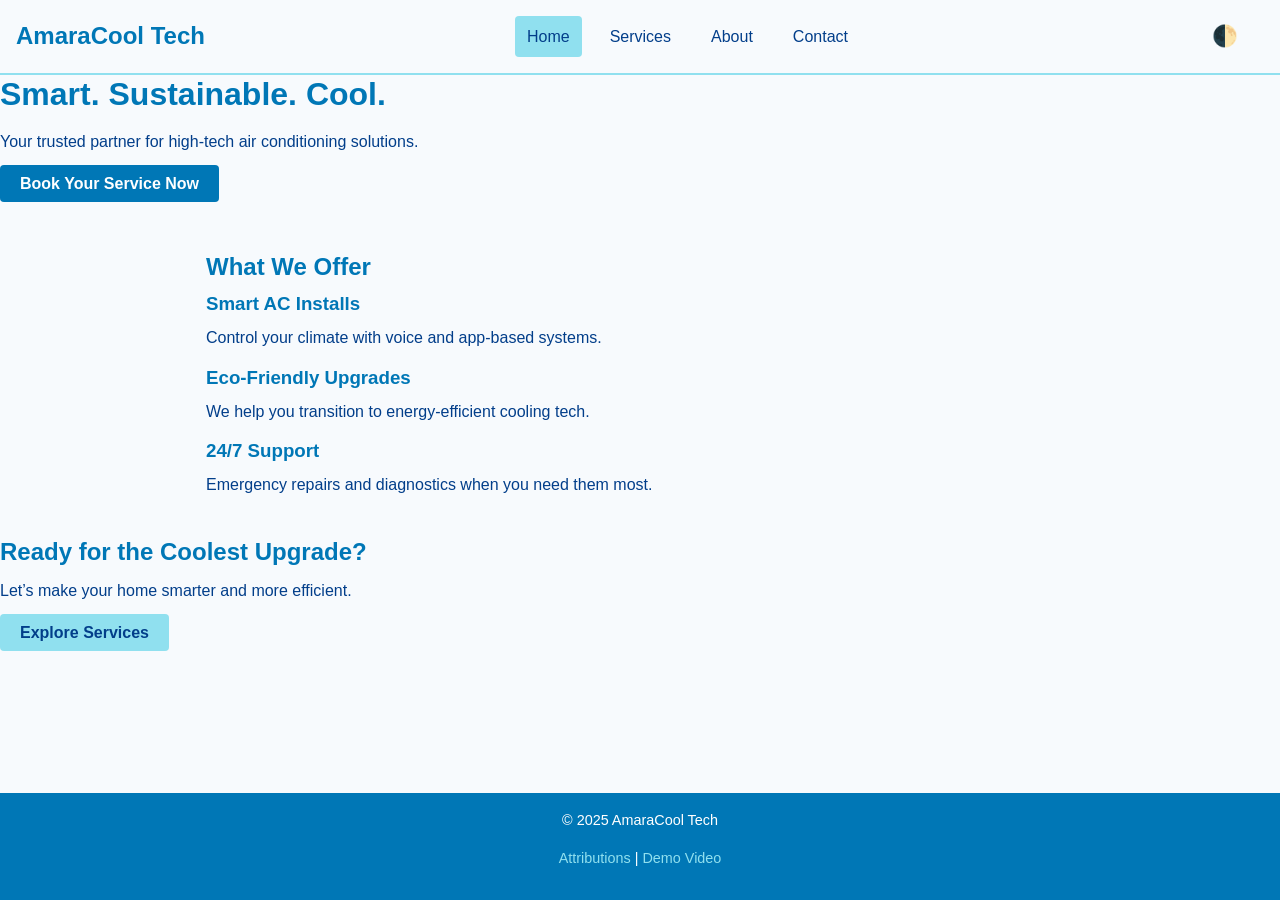
==== finalproject/index.html @ d9c04242 "new" ====
<!DOCTYPE html>
<html lang="en">
<head>
  <meta charset="UTF-8" />
  <meta name="viewport" content="width=device-width, initial-scale=1.0" />
  <meta name="description" content="Welcome to AmaraCool Tech — smart, sustainable air conditioning services." />
  <meta name="author" content="Your Name" />

  <!-- Open Graph Metadata -->
  <meta property="og:title" content="AmaraCool Tech - Smart AC Services" />
  <meta property="og:description" content="Modern, eco-friendly air conditioning installs, repairs, and maintenance." />
  <meta property="og:image" content="https://your-domain.com/images/og-image.jpg" />
  <meta property="og:url" content="https://your-domain.com/" />
  <meta name="twitter:card" content="summary_large_image" />

  <title>Home | AmaraCool Tech</title>
  <link rel="stylesheet" href="styles/final.css" />
  <link rel="icon" href="images/favicon.ico" />
  <script type="module" src="scripts/main.js" defer></script>
</head>
<body>
  <!-- HEADER -->
  <header class="header">
    <div class="logo">AmaraCool Tech</div>
    <button id="hamburger" aria-label="Menu">☰</button>
    <nav>
      <ul id="nav-links">
        <li><a href="index.html" class="active">Home</a></li>
        <li><a href="services.html">Services</a></li>
        <li><a href="about.html">About</a></li>
        <li><a href="contact.html">Contact</a></li>
      </ul>
    </nav>
    <button id="theme-toggle" aria-label="Toggle Theme">🌓</button>
  </header>

  <!-- HERO SECTION -->
  <main>
    <section class="hero">
      <h1>Smart. Sustainable. Cool.</h1>
      <p>Your trusted partner for high-tech air conditioning solutions.</p>
      <a href="contact.html" class="btn-primary">Book Your Service Now</a>
    </section>

    <!-- FEATURED SERVICES -->
    <section class="section">
      <h2>What We Offer</h2>
      <div class="features">
        <div class="feature">
          <h3>Smart AC Installs</h3>
          <p>Control your climate with voice and app-based systems.</p>
        </div>
        <div class="feature">
          <h3>Eco-Friendly Upgrades</h3>
          <p>We help you transition to energy-efficient cooling tech.</p>
        </div>
        <div class="feature">
          <h3>24/7 Support</h3>
          <p>Emergency repairs and diagnostics when you need them most.</p>
        </div>
      </div>
    </section>

    <!-- CTA -->
    <section class="cta">
      <h2>Ready for the Coolest Upgrade?</h2>
      <p>Let’s make your home smarter and more efficient.</p>
      <a href="services.html" class="btn-secondary">Explore Services</a>
    </section>
  </main>

  <!-- FOOTER -->
  <footer>
    <p>&copy; 2025 AmaraCool Tech</p>
    <p>
      <a href="attributions.html">Attributions</a> |
      <a href="https://your-video-link.com" target="_blank">Demo Video</a>
    </p>
  </footer>
</body>
</html>
---- finalproject/styles/final.css ----
/* -----------------------------------
   Reset and base
----------------------------------- */
*,
*::before,
*::after {
  box-sizing: border-box;
}

html {
  font-size: 16px;
  scroll-behavior: smooth;
}

body {
  margin: 0;
  font-family: 'Open Sans', Arial, sans-serif;
  background-color: #f7fafd;
  color: #023e8a;
  line-height: 1.6;
  min-height: 100vh;
  display: flex;
  flex-direction: column;
}

/* -----------------------------------
   Typography
----------------------------------- */
h1, h2, h3, h4, h5, h6 {
  font-family: 'Poppins', Arial, sans-serif;
  color: #0077b6;
  margin-top: 0;
  margin-bottom: 0.5em;
  line-height: 1.2;
}

p {
  margin-top: 0;
  margin-bottom: 1em;
}

ul {
  padding-left: 1.25rem;
  margin-top: 0;
  margin-bottom: 1em;
}

/* -----------------------------------
   Links and Buttons
----------------------------------- */
a {
  color: #0077b6;
  text-decoration: none;
}

a:hover,
a:focus {
  text-decoration: underline;
  outline-offset: 2px;
}

button,
.btn-primary,
.btn-secondary {
  font-family: 'Poppins', Arial, sans-serif;
  cursor: pointer;
  border: none;
  border-radius: 4px;
  padding: 0.6em 1.25em;
  font-weight: 600;
  transition: background-color 0.3s ease;
}

button:focus,
.btn-primary:focus,
.btn-secondary:focus {
  outline: 3px solid #90e0ef;
  outline-offset: 2px;
}

/* Primary Button */
.btn-primary {
  background-color: #0077b6;
  color: white;
}

.btn-primary:hover,
.btn-primary:focus {
  background-color: #005f8f;
}

/* Secondary Button */
.btn-secondary {
  background-color: #90e0ef;
  color: #023e8a;
}

.btn-secondary:hover,
.btn-secondary:focus {
  background-color: #5ca9c9;
}

/* -----------------------------------
   Layout Containers
----------------------------------- */
.section {
  padding: 1.5rem 1rem;
  max-width: 900px;
  margin: 0 auto;
  flex-grow: 1;
}

/* -----------------------------------
   Header & Navigation
----------------------------------- */
.header {
  background-color: #f7fafd;
  border-bottom: 2px solid #90e0ef;
  display: flex;
  align-items: center;
  justify-content: space-between;
  padding: 0.75rem 1rem;
  position: sticky;
  top: 0;
  z-index: 1000;
}

.logo {
  font-family: 'Poppins', Arial, sans-serif;
  font-size: 1.5rem;
  font-weight: 700;
  color: #0077b6;
}

nav ul {
  list-style: none;
  margin: 0;
  padding: 0;
  display: flex;
  gap: 1rem;
}

nav ul li a {
  padding: 0.5em 0.75em;
  display: block;
  color: #023e8a;
  border-radius: 4px;
}

nav ul li a:hover,
nav ul li a:focus,
nav ul li a.active {
  background-color: #90e0ef;
  color: #023e8a;
  outline: none;
}

#hamburger {
  font-size: 1.5rem;
  background: none;
  border: none;
  color: #0077b6;
  cursor: pointer;
  display: none; /* Hidden on desktop */
}

#theme-toggle {
  background: none;
  border: none;
  font-size: 1.3rem;
  cursor: pointer;
  color: #0077b6;
  margin-left: 1rem;
}

/* -----------------------------------
   Responsive Navigation
----------------------------------- */
@media (max-width: 768px) {
  nav ul {
    position: absolute;
    top: 60px;
    right: 1rem;
    background-color: #f7fafd;
    flex-direction: column;
    width: 180px;
    border: 1px solid #90e0ef;
    border-radius: 6px;
    box-shadow: 0 4px 8px rgb(0 0 0 / 0.1);
    display: none;
  }

  nav ul.show {
    display: flex;
  }

  #hamburger {
    display: inline-block;
  }

  nav ul li {
    margin: 0;
  }

  nav ul li a {
    padding: 0.75em 1em;
    border-radius: 0;
  }
}

/* -----------------------------------
   Main Content Styles
----------------------------------- */
main h1 {
  font-size: 2rem;
  margin-bottom: 1rem;
}

main section {
  margin-bottom: 2rem;
}

/* -----------------------------------
   Forms
----------------------------------- */
form {
  background-color: white;
  padding: 1.25rem 1.5rem;
  border-radius: 8px;
  box-shadow: 0 2px 8px rgb(0 0 0 / 0.1);
  max-width: 600px;
  margin: 0 auto;
}

fieldset {
  border: none;
  margin-bottom: 1.5rem;
  padding: 0;
}

legend {
  font-weight: 700;
  font-size: 1.25rem;
  margin-bottom: 0.75rem;
  color: #0077b6;
}

label {
  display: block;
  margin-bottom: 0.25rem;
  font-weight: 600;
  color: #023e8a;
}

input[type="text"],
input[type="email"],
input[type="tel"],
input[type="date"],
select,
textarea {
  width: 100%;
  padding: 0.5rem 0.75rem;
  margin-bottom: 1rem;
  border: 1px solid #90e0ef;
  border-radius: 4px;
  font-size: 1rem;
  font-family: 'Open Sans', Arial, sans-serif;
  transition: border-color 0.3s ease;
}

input[type="text"]:focus,
input[type="email"]:focus,
input[type="tel"]:focus,
input[type="date"]:focus,
select:focus,
textarea:focus {
  outline: none;
  border-color: #0077b6;
  box-shadow: 0 0 5px #90e0ef;
}

textarea {
  resize: vertical;
  min-height: 100px;
}

/* -----------------------------------
   Footer
----------------------------------- */
footer {
  background-color: #0077b6;
  color: white;
  padding: 1rem;
  text-align: center;
  font-size: 0.9rem;
  margin-top: auto;
}

footer a {
  color: #90e0ef;
}

footer a:hover,
footer a:focus {
  text-decoration: underline;
}

/* -----------------------------------
   Utilities
----------------------------------- */
.sr-only {
  position: absolute !important;
  width: 1px !important;
  height: 1px !important;
  padding: 0 !important;
  margin: -1px !important;
  overflow: hidden !important;
  clip: rect(0, 0, 0, 0) !important;
  border: 0 !important;
}

/* -----------------------------------
   Modal (basic styles example)
----------------------------------- */
.modal {
  position: fixed;
  top: 0;
  left: 0;
  width: 100%;
  height: 100%;
  background-color: rgba(0, 0, 0, 0.6);
  display: none;
  align-items: center;
  justify-content: center;
  z-index: 10000;
}

.modal.show {
  display: flex;
}

.modal-content {
  background: white;
  padding: 2rem;
  border-radius: 8px;
  max-width: 600px;
  width: 90%;
  max-height: 90vh;
  overflow-y: auto;
  box-shadow: 0 4px 12px rgba(0, 0, 0, 0.3);
  position: relative;
}

.modal-close {
  position: absolute;
  top: 0.5rem;
  right: 0.75rem;
  background: none;
  border: none;
  font-size: 1.5rem;
  cursor: pointer;
  color: #0077b6;
}

/* -----------------------------------
   Responsive Typography
----------------------------------- */
@media (max-width: 480px) {
  html {
    font-size: 14px;
  }

  main h1 {
    font-size: 1.5rem;
  }
}
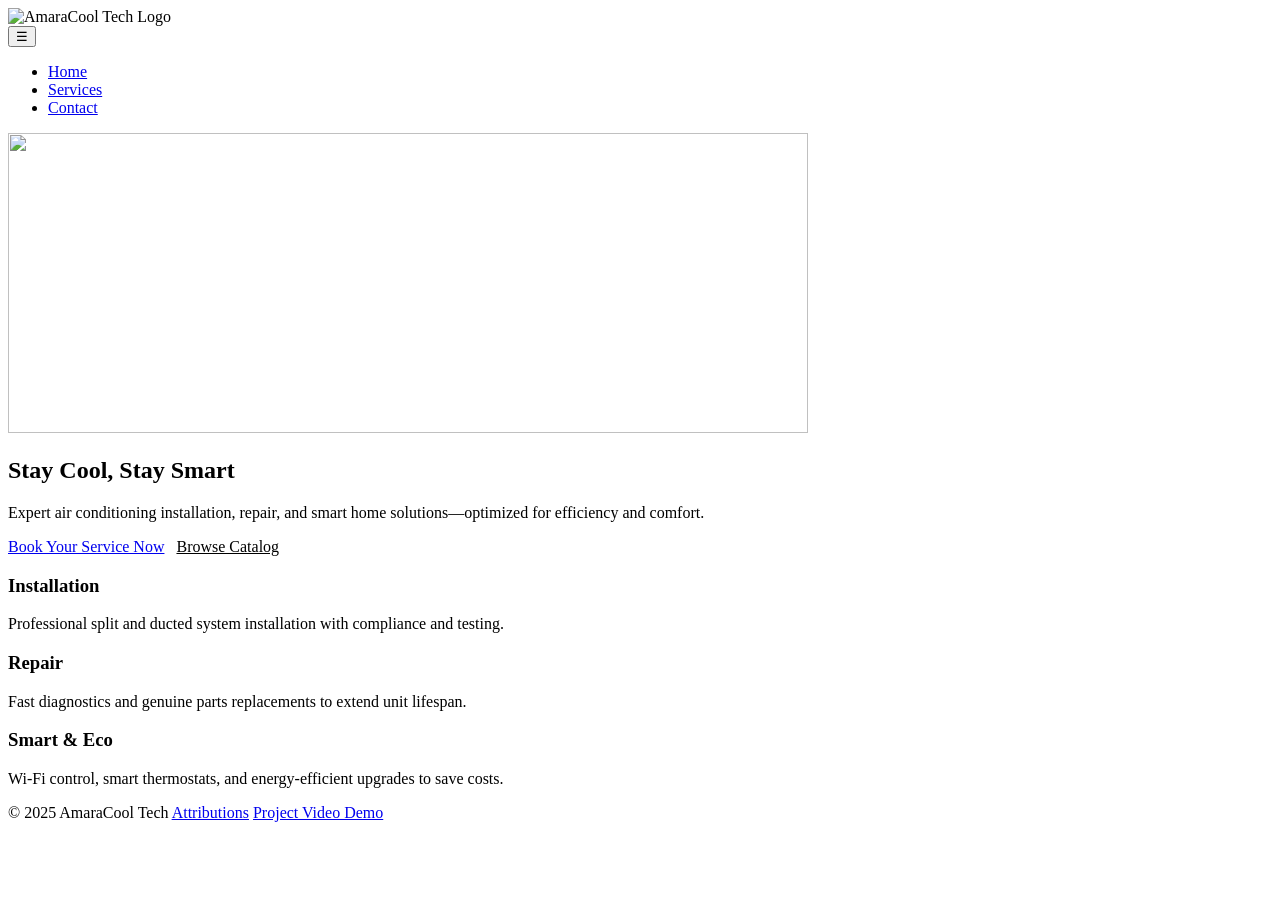
==== commit 18e6fae2: "Add" ====
--- a/finalproject/index.html
+++ b/finalproject/index.html
@@ -1,81 +1,68 @@
 <!DOCTYPE html>
 <html lang="en">
 <head>
-  <meta charset="UTF-8" />
-  <meta name="viewport" content="width=device-width, initial-scale=1.0" />
-  <meta name="description" content="Welcome to AmaraCool Tech — smart, sustainable air conditioning services." />
-  <meta name="author" content="Your Name" />
+  <meta charset="UTF-8">
+  <meta name="viewport" content="width=device-width, initial-scale=1.0">
+  <title>AmaraCool Tech – Stay Cool, Stay Smart</title>
+  <meta name="description" content="Professional air conditioning services: installation, repair, smart home AC integration, and eco-friendly cooling solutions. Book today.">
+  <meta name="author" content="AmaraCool Tech">
+  
+  <meta property="og:title" content="AmaraCool Tech – Advanced Air Conditioning">
+  <meta property="og:description" content="Stay cool with our smart and eco-friendly AC services.">
+  <meta property="og:image" content="images/og-image.png">
+  <meta property="og:url" content="https://example.com">
 
-  <!-- Open Graph Metadata -->
-  <meta property="og:title" content="AmaraCool Tech - Smart AC Services" />
-  <meta property="og:description" content="Modern, eco-friendly air conditioning installs, repairs, and maintenance." />
-  <meta property="og:image" content="https://your-domain.com/images/og-image.jpg" />
-  <meta property="og:url" content="https://your-domain.com/" />
-  <meta name="twitter:card" content="summary_large_image" />
-
-  <title>Home | AmaraCool Tech</title>
-  <link rel="stylesheet" href="styles/final.css" />
-  <link rel="icon" href="images/favicon.ico" />
-  <script type="module" src="scripts/main.js" defer></script>
+  <link rel="icon" href="images/favicon.ico">
+  <link rel="preload" as="image" href="images/hero.svg">
+  <link rel="stylesheet" href="css/style.css">
+  <script type="module" src="js/main.js" defer></script>
 </head>
 <body>
-  <!-- HEADER -->
-  <header class="header">
-    <div class="logo">AmaraCool Tech</div>
-    <button id="hamburger" aria-label="Menu">☰</button>
-    <nav>
-      <ul id="nav-links">
-        <li><a href="index.html" class="active">Home</a></li>
-        <li><a href="services.html">Services</a></li>
-        <li><a href="about.html">About</a></li>
-        <li><a href="contact.html">Contact</a></li>
+  <header>
+    <img src="images/logo.svg" alt="AmaraCool Tech Logo" class="logo">
+    <nav aria-label="Main">
+      <button id="menu-toggle" aria-expanded="false" aria-controls="nav-menu" aria-label="Toggle navigation">☰</button>
+      <ul id="nav-menu" role="menubar">
+        <li role="none"><a role="menuitem" href="index.html" class="active">Home</a></li>
+        <li role="none"><a role="menuitem" href="services.html">Services</a></li>
+        <li role="none"><a role="menuitem" href="contact.html">Contact</a></li>
       </ul>
     </nav>
-    <button id="theme-toggle" aria-label="Toggle Theme">🌓</button>
   </header>
 
-  <!-- HERO SECTION -->
   <main>
     <section class="hero">
-      <h1>Smart. Sustainable. Cool.</h1>
-      <p>Your trusted partner for high-tech air conditioning solutions.</p>
-      <a href="contact.html" class="btn-primary">Book Your Service Now</a>
+      <img src="images/hero.svg" alt="" width="800" height="300" loading="eager" />
+      <h1>Stay Cool, Stay Smart</h1>
+      <p>Expert air conditioning installation, repair, and smart home solutions—optimized for efficiency and comfort.</p>
+      <p>
+        <a href="services.html" class="btn">Book Your Service Now</a>
+        <a href="services.html#catalog" class="btn" style="margin-left:.5rem;background:var(--accent);color:var(--text)">Browse Catalog</a>
+      </p>
     </section>
 
-    <!-- FEATURED SERVICES -->
     <section class="section">
-      <h2>What We Offer</h2>
-      <div class="features">
-        <div class="feature">
-          <h3>Smart AC Installs</h3>
-          <p>Control your climate with voice and app-based systems.</p>
+      <div class="grid cols-3">
+        <div class="card">
+          <h3>Installation</h3>
+          <p>Professional split and ducted system installation with compliance and testing.</p>
         </div>
-        <div class="feature">
-          <h3>Eco-Friendly Upgrades</h3>
-          <p>We help you transition to energy-efficient cooling tech.</p>
+        <div class="card">
+          <h3>Repair</h3>
+          <p>Fast diagnostics and genuine parts replacements to extend unit lifespan.</p>
         </div>
-        <div class="feature">
-          <h3>24/7 Support</h3>
-          <p>Emergency repairs and diagnostics when you need them most.</p>
+        <div class="card">
+          <h3>Smart & Eco</h3>
+          <p>Wi‑Fi control, smart thermostats, and energy‑efficient upgrades to save costs.</p>
         </div>
       </div>
     </section>
-
-    <!-- CTA -->
-    <section class="cta">
-      <h2>Ready for the Coolest Upgrade?</h2>
-      <p>Let’s make your home smarter and more efficient.</p>
-      <a href="services.html" class="btn-secondary">Explore Services</a>
-    </section>
   </main>
 
-  <!-- FOOTER -->
   <footer>
-    <p>&copy; 2025 AmaraCool Tech</p>
-    <p>
-      <a href="attributions.html">Attributions</a> |
-      <a href="https://your-video-link.com" target="_blank">Demo Video</a>
-    </p>
+    <span>© 2025 AmaraCool Tech</span>
+    <a href="attributions.html">Attributions</a>
+    <a href="https://youtu.be/yourvideoid" target="_blank" rel="noopener">Project Video Demo</a>
   </footer>
 </body>
 </html>
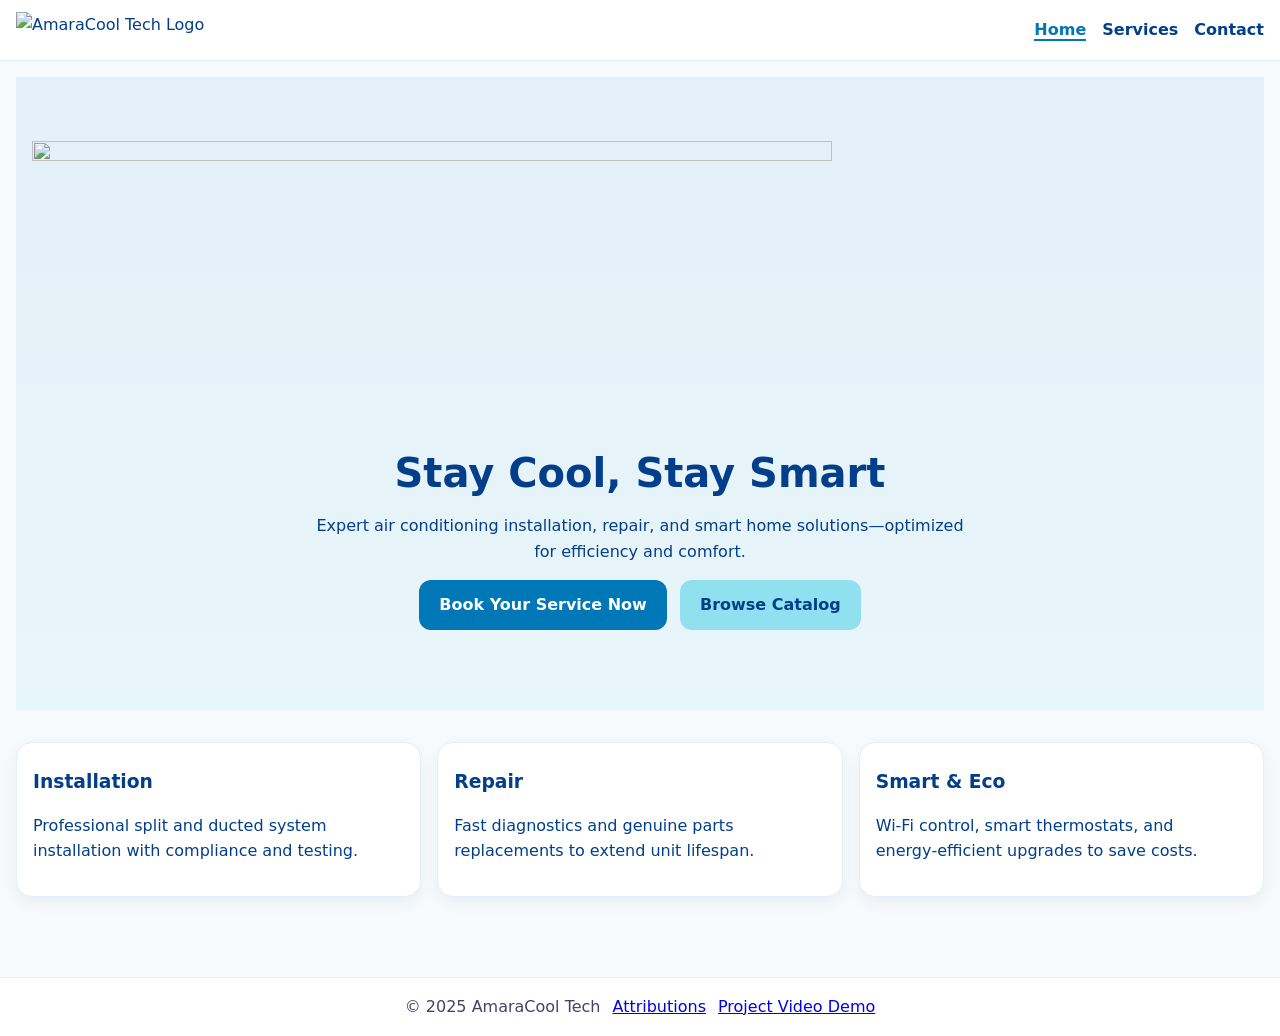
==== commit 0c69ec0f: "Edit" ====
--- a/finalproject/index.html
+++ b/finalproject/index.html
@@ -1,11 +1,11 @@
 <!DOCTYPE html>
-<html lang="en">
+<html lang="en-US">
 <head>
   <meta charset="UTF-8">
   <meta name="viewport" content="width=device-width, initial-scale=1.0">
   <title>AmaraCool Tech – Stay Cool, Stay Smart</title>
   <meta name="description" content="Professional air conditioning services: installation, repair, smart home AC integration, and eco-friendly cooling solutions. Book today.">
-  <meta name="author" content="AmaraCool Tech">
+  <meta name="author" content="Maisela Manhla Madise">
   
   <meta property="og:title" content="AmaraCool Tech – Advanced Air Conditioning">
   <meta property="og:description" content="Stay cool with our smart and eco-friendly AC services.">
@@ -14,8 +14,8 @@
 
   <link rel="icon" href="images/favicon.ico">
   <link rel="preload" as="image" href="images/hero.svg">
-  <link rel="stylesheet" href="css/style.css">
-  <script type="module" src="js/main.js" defer></script>
+  <link rel="stylesheet" href="styles/final.css">
+  <script type="module" src="scripts/main.js" defer></script>
 </head>
 <body>
   <header>
--- a/finalproject/styles/final.css
+++ b/finalproject/styles/final.css
@@ -0,0 +1,77 @@
+
+/* AmaraCool Tech styles */
+/* Color scheme */
+:root{
+  --primary:#0077b6;
+  --accent:#90e0ef;
+  --bg:#f7fafd;
+  --text:#023e8a;
+  --white:#ffffff;
+}
+
+*{box-sizing:border-box}
+html,body{margin:0;padding:0;background:var(--bg);color:var(--text);font-family:"Open Sans", system-ui, -apple-system, Arial, sans-serif;line-height:1.6}
+img{max-width:100%;height:auto;display:block}
+
+header{
+  position:sticky;top:0;z-index:10;
+  background:var(--white);
+  border-bottom:1px solid #e6eef7;
+  display:flex;align-items:center;justify-content:space-between;
+  padding:.75rem 1rem;
+}
+.logo{height:36px}
+nav ul{list-style:none;margin:0;padding:0;display:none;gap:1rem}
+nav ul.open{display:flex;flex-direction:column;background:var(--white);position:absolute;top:60px;right:1rem;padding:1rem;border:1px solid #e6eef7;border-radius:12px;box-shadow:0 10px 20px rgba(0,0,0,.06)}
+nav a{color:var(--text);text-decoration:none;font-weight:600}
+nav a.active{color:var(--primary);border-bottom:2px solid var(--primary)}
+#menu-toggle{background:var(--primary);color:#fff;border:0;border-radius:10px;padding:.5rem .75rem;font-size:1rem}
+
+.hero{
+  background:linear-gradient(180deg, rgba(0,119,182,.08), rgba(144,224,239,.15));
+  padding:4rem 1rem;text-align:center
+}
+.hero h1{font-family:Poppins, system-ui, Arial, sans-serif;font-size:2rem;margin:0 0 .5rem}
+.hero p{margin:.25rem auto 1rem;max-width:42rem}
+.btn{
+  display:inline-block;background:var(--primary);color:#fff;padding:.75rem 1.25rem;border-radius:12px;text-decoration:none;font-weight:700
+}
+
+main{padding:1rem}
+.section{margin:2rem 0}
+.grid{display:grid;grid-template-columns:1fr;gap:1rem}
+.card{
+  background:#fff;border:1px solid #e6eef7;border-radius:16px;padding:1rem;
+  box-shadow:0 6px 16px rgba(0,0,0,.05);
+}
+.card h3{margin:.5rem 0}
+.service-card{cursor:pointer}
+.badge{display:inline-block;background:var(--accent);padding:.25rem .5rem;border-radius:999px;font-size:.8rem}
+
+.filter-bar{
+  display:flex;gap:.5rem;align-items:center;margin:1rem 0;flex-wrap:wrap
+}
+select, input, textarea, button{
+  font:inherit;padding:.6rem .7rem;border:1px solid #cfe7f3;border-radius:10px
+}
+button.primary{background:var(--primary);color:#fff;border:0}
+
+form{display:grid;gap:.75rem;max-width:640px}
+footer{
+  border-top:1px solid #e6eef7;background:#fff;color:#446;display:flex;gap:.75rem;justify-content:center;align-items:center;padding:1rem;margin-top:2rem;flex-wrap:wrap
+}
+
+/* Modal */
+.modal{position:fixed;inset:0;background:rgba(2,62,138,.35);display:none;align-items:center;justify-content:center;padding:1rem}
+.modal[aria-hidden="false"]{display:flex}
+.modal-content{background:#fff;border-radius:16px;max-width:720px;width:100%;padding:1rem;position:relative}
+#modal-close{position:absolute;top:.5rem;right:.5rem;background:transparent;border:0;font-size:1.5rem;cursor:pointer}
+
+/* Media queries */
+@media (min-width:768px){
+  nav ul{display:flex;gap:1rem;position:static}
+  #menu-toggle{display:none}
+  .hero h1{font-size:2.5rem}
+  .grid.cols-3{grid-template-columns:repeat(3, 1fr)}
+  .grid.cols-4{grid-template-columns:repeat(4, 1fr)}
+}
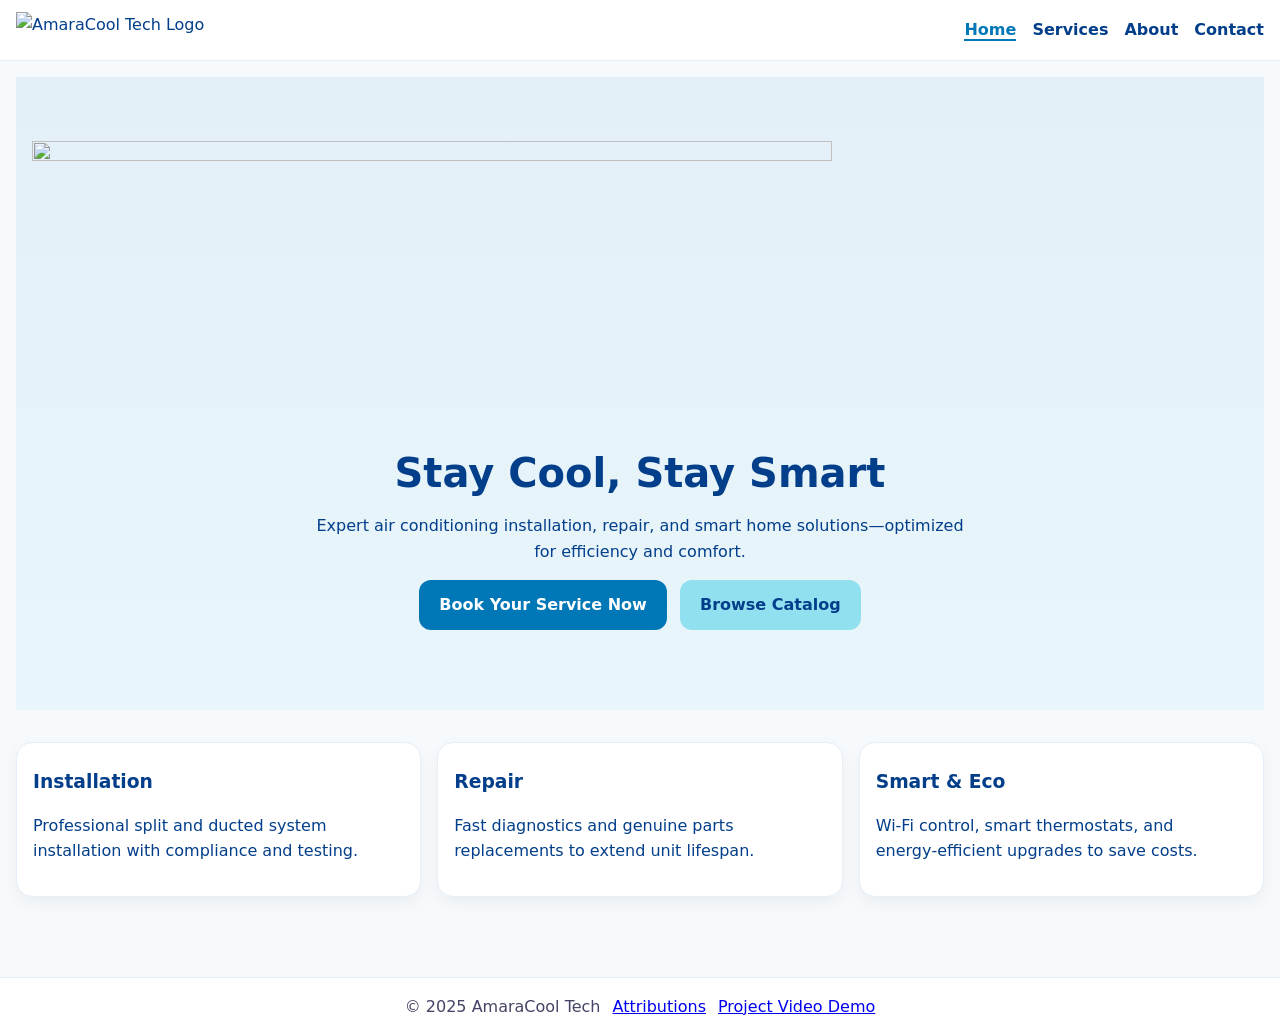
==== commit f253e541: "Add" ====
--- a/finalproject/index.html
+++ b/finalproject/index.html
@@ -25,6 +25,7 @@
       <ul id="nav-menu" role="menubar">
         <li role="none"><a role="menuitem" href="index.html" class="active">Home</a></li>
         <li role="none"><a role="menuitem" href="services.html">Services</a></li>
+        <li role="none"><a role="menuitem" href="about.html">About</a></li>
         <li role="none"><a role="menuitem" href="contact.html">Contact</a></li>
       </ul>
     </nav>
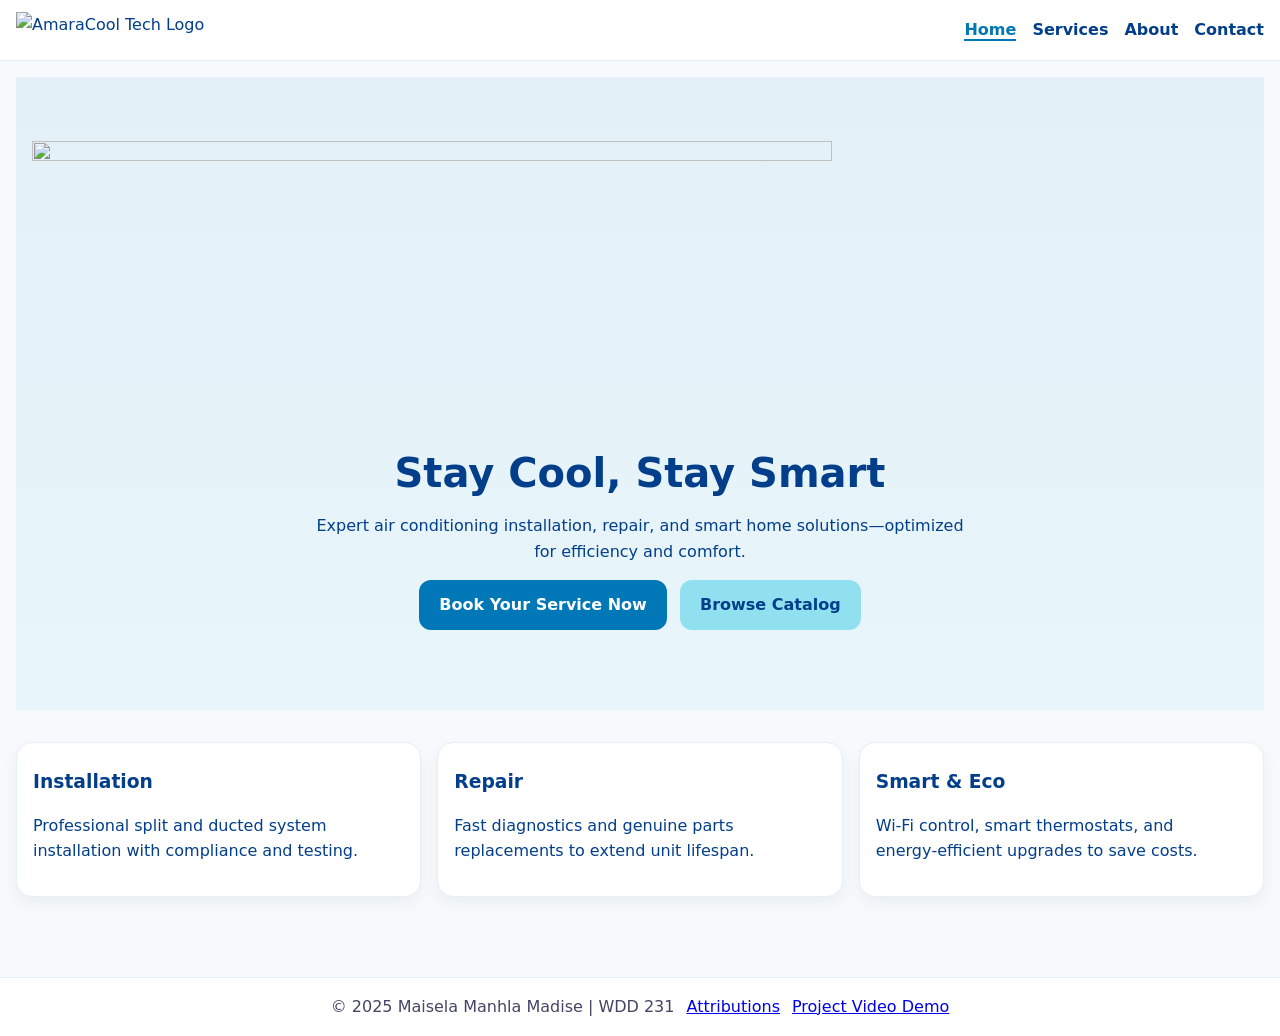
==== commit 0d52b1a3: "Edit" ====
--- a/finalproject/index.html
+++ b/finalproject/index.html
@@ -61,7 +61,7 @@
   </main>
 
   <footer>
-    <span>© 2025 AmaraCool Tech</span>
+    <span>© 2025 Maisela Manhla Madise | WDD 231 </span>
     <a href="attributions.html">Attributions</a>
     <a href="https://youtu.be/yourvideoid" target="_blank" rel="noopener">Project Video Demo</a>
   </footer>
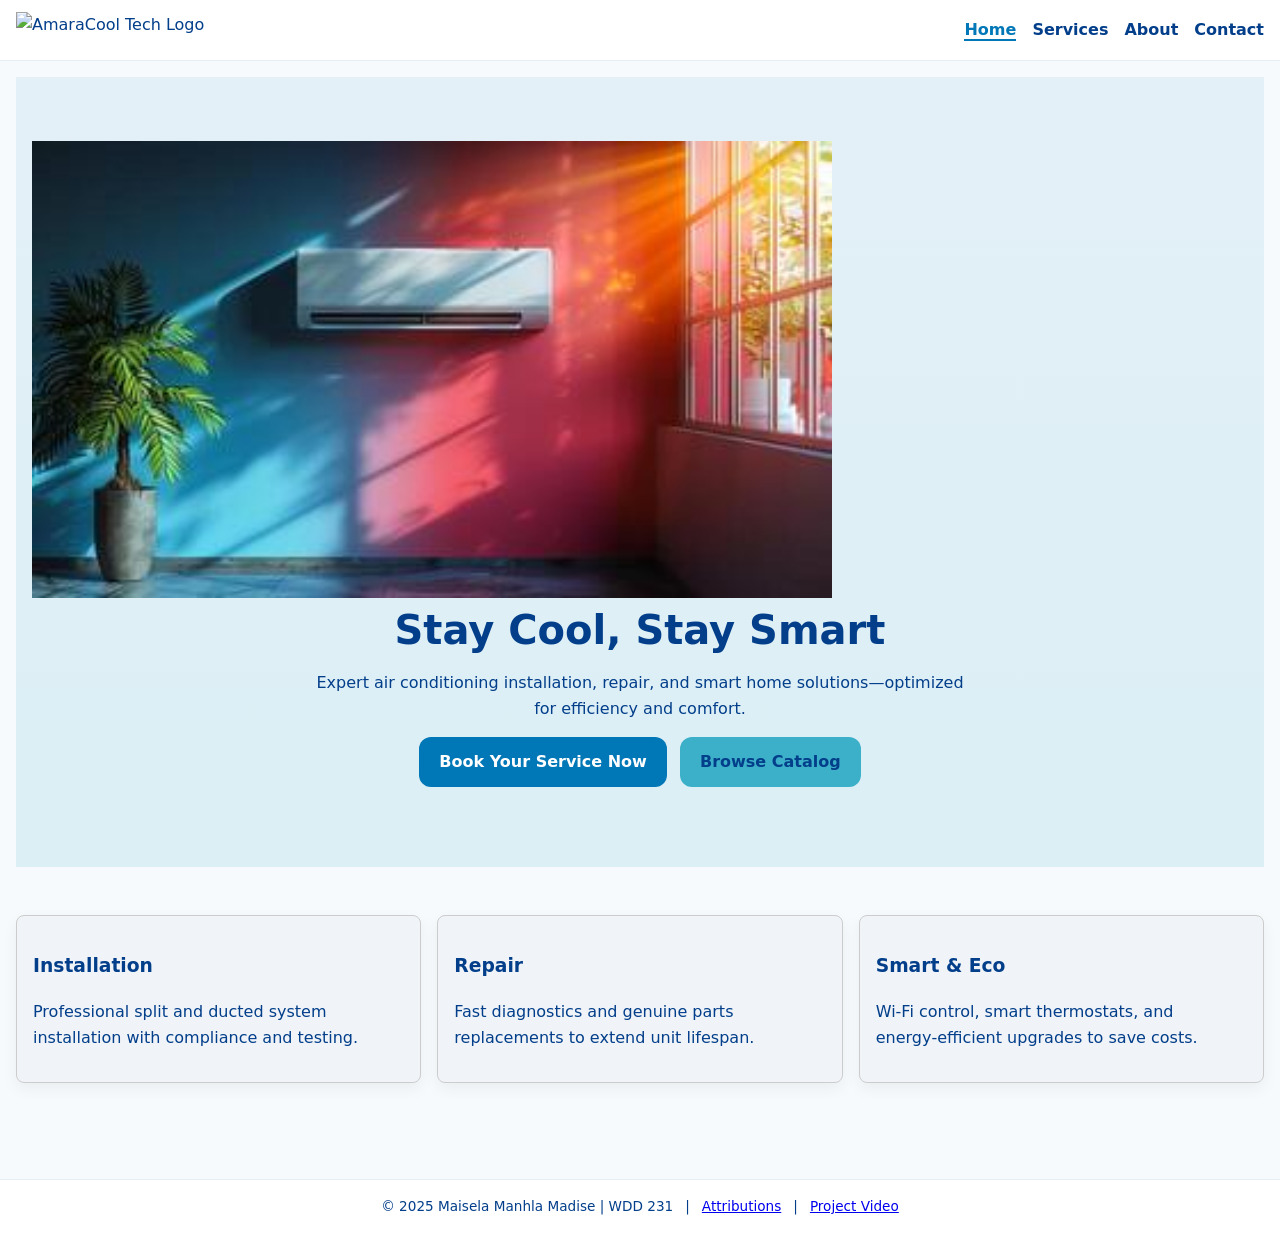
==== commit dc3039e1: "Yes" ====
--- a/finalproject/index.html
+++ b/finalproject/index.html
@@ -13,7 +13,7 @@
   <meta property="og:url" content="https://example.com">
 
   <link rel="icon" href="images/favicon.ico">
-  <link rel="preload" as="image" href="images/hero.svg">
+  <link rel="preload" as="image" href="images/">
   <link rel="stylesheet" href="styles/final.css">
   <script type="module" src="scripts/main.js" defer></script>
 </head>
@@ -33,7 +33,7 @@
 
   <main>
     <section class="hero">
-      <img src="images/hero.svg" alt="" width="800" height="300" loading="eager" />
+      <img src="images/hero.jpg" alt="" width="800" height="300" loading="eager" />
       <h1>Stay Cool, Stay Smart</h1>
       <p>Expert air conditioning installation, repair, and smart home solutions—optimized for efficiency and comfort.</p>
       <p>
@@ -61,9 +61,9 @@
   </main>
 
   <footer>
-    <span>© 2025 Maisela Manhla Madise | WDD 231 </span>
-    <a href="attributions.html">Attributions</a>
-    <a href="https://youtu.be/yourvideoid" target="_blank" rel="noopener">Project Video Demo</a>
+    <span>© 2025 Maisela Manhla Madise | WDD 231 </span> |
+    <a href="attributions.html">Attributions</a> |
+    <a href="https://youtu.be/yourvideoid" target="_blank" rel="noopener">Project Video</a>
   </footer>
 </body>
 </html>
--- a/finalproject/styles/final.css
+++ b/finalproject/styles/final.css
@@ -1,77 +1,211 @@
-
-/* AmaraCool Tech styles */
+/* AmaraCool Tech Refactored Styles */
+
 /* Color scheme */
-:root{
-  --primary:#0077b6;
-  --accent:#90e0ef;
-  --bg:#f7fafd;
-  --text:#023e8a;
-  --white:#ffffff;
-}
-
-*{box-sizing:border-box}
-html,body{margin:0;padding:0;background:var(--bg);color:var(--text);font-family:"Open Sans", system-ui, -apple-system, Arial, sans-serif;line-height:1.6}
-img{max-width:100%;height:auto;display:block}
-
-header{
-  position:sticky;top:0;z-index:10;
-  background:var(--white);
-  border-bottom:1px solid #e6eef7;
-  display:flex;align-items:center;justify-content:space-between;
-  padding:.75rem 1rem;
-}
-.logo{height:36px}
-nav ul{list-style:none;margin:0;padding:0;display:none;gap:1rem}
-nav ul.open{display:flex;flex-direction:column;background:var(--white);position:absolute;top:60px;right:1rem;padding:1rem;border:1px solid #e6eef7;border-radius:12px;box-shadow:0 10px 20px rgba(0,0,0,.06)}
-nav a{color:var(--text);text-decoration:none;font-weight:600}
-nav a.active{color:var(--primary);border-bottom:2px solid var(--primary)}
-#menu-toggle{background:var(--primary);color:#fff;border:0;border-radius:10px;padding:.5rem .75rem;font-size:1rem}
-
-.hero{
-  background:linear-gradient(180deg, rgba(0,119,182,.08), rgba(144,224,239,.15));
-  padding:4rem 1rem;text-align:center
-}
-.hero h1{font-family:Poppins, system-ui, Arial, sans-serif;font-size:2rem;margin:0 0 .5rem}
-.hero p{margin:.25rem auto 1rem;max-width:42rem}
-.btn{
-  display:inline-block;background:var(--primary);color:#fff;padding:.75rem 1.25rem;border-radius:12px;text-decoration:none;font-weight:700
-}
-
-main{padding:1rem}
-.section{margin:2rem 0}
-.grid{display:grid;grid-template-columns:1fr;gap:1rem}
-.card{
-  background:#fff;border:1px solid #e6eef7;border-radius:16px;padding:1rem;
-  box-shadow:0 6px 16px rgba(0,0,0,.05);
-}
-.card h3{margin:.5rem 0}
-.service-card{cursor:pointer}
-.badge{display:inline-block;background:var(--accent);padding:.25rem .5rem;border-radius:999px;font-size:.8rem}
-
-.filter-bar{
-  display:flex;gap:.5rem;align-items:center;margin:1rem 0;flex-wrap:wrap
-}
-select, input, textarea, button{
-  font:inherit;padding:.6rem .7rem;border:1px solid #cfe7f3;border-radius:10px
-}
-button.primary{background:var(--primary);color:#fff;border:0}
-
-form{display:grid;gap:.75rem;max-width:640px}
-footer{
-  border-top:1px solid #e6eef7;background:#fff;color:#446;display:flex;gap:.75rem;justify-content:center;align-items:center;padding:1rem;margin-top:2rem;flex-wrap:wrap
+:root {
+  --primary: #0077b6;     /* Deep Ocean */
+  --accent: #3db0c9;      /* Aqua Blue */
+  --bg: #f7fafd;          /* Cloud White */
+  --text: #023e8a;        /* Navy Blue */
+  --highlight: #ff6b6b;   /* Coral Pop */
+  --success: #28a745;     /* Fresh Green */
+  --warning: #e0a800;     /* Golden Amber */
+  --white: #ffffff;
+}
+
+/* Global Reset */
+* { box-sizing: border-box; }
+html, body {
+  margin: 0;
+  padding: 0;
+  background: var(--bg);
+  color: var(--text);
+  font-family: "Open Sans", system-ui, -apple-system, Arial, sans-serif;
+  line-height: 1.6;
+  scroll-behavior: smooth;
+}
+img { max-width: 100%; height: auto; display: block; }
+
+/* Header & Navigation */
+header {
+  position: sticky;
+  top: 0;
+  z-index: 10;
+  background: var(--white);
+  border-bottom: 1px solid #e6eef7;
+  display: flex;
+  align-items: center;
+  justify-content: space-between;
+  padding: .75rem 1rem;
+}
+.logo { height: 36px; }
+
+nav ul {
+  list-style: none;
+  margin: 0;
+  padding: 0;
+  display: none;
+  gap: 1rem;
+}
+nav ul.open {
+  display: flex;
+  flex-direction: column;
+  background: var(--white);
+  position: absolute;
+  top: 60px;
+  right: 1rem;
+  padding: 1rem;
+  border: 1px solid #e6eef7;
+  border-radius: 12px;
+  box-shadow: 0 10px 20px rgba(0,0,0,.06);
+}
+nav a {
+  color: var(--text);
+  text-decoration: none;
+  font-weight: 600;
+}
+nav a.active {
+  color: var(--primary);
+  border-bottom: 2px solid var(--primary);
+}
+#menu-toggle {
+  background: var(--primary);
+  color: var(--white);
+  border: 0;
+  border-radius: 10px;
+  padding: .5rem .75rem;
+  font-size: 1rem;
+  cursor: pointer;
+}
+
+/* Hero Section */
+.hero {
+  background: linear-gradient(180deg, rgba(0,119,182,.08), rgba(61,176,201,.15));
+  padding: 4rem 1rem;
+  text-align: center;
+}
+.hero h1 {
+  font-family: Poppins, system-ui, Arial, sans-serif;
+  font-size: 2rem;
+  margin: 0 0 .5rem;
+  color: var(--text);
+}
+.hero p { margin: .25rem auto 1rem; max-width: 42rem; color: var(--text); }
+
+/* Buttons */
+.btn, button.primary {
+  display: inline-block;
+  background-color: var(--primary);
+  color: var(--white);
+  padding: .75rem 1.25rem;
+  border-radius: 12px;
+  text-decoration: none;
+  font-weight: 700;
+  border: 0;
+  cursor: pointer;
+  transition: background 0.3s ease;
+}
+.btn:hover, button.primary:hover,
+.btn:focus, button.primary:focus {
+  background-color: var(--accent);
+  color: var(--white);
+  outline: 2px solid var(--accent);
+  outline-offset: 2px;
+}
+
+/* Main Content */
+main { padding: 1rem; }
+.section { margin: 2rem 0; }
+.grid { display: grid; grid-template-columns: 1fr; gap: 1rem; }
+.grid.cols-3 { grid-template-columns: repeat(3, 1fr); }
+.grid.cols-4 { grid-template-columns: repeat(4, 1fr); }
+
+/* Cards */
+.card {
+  background: #f0f4f8;
+  border: 1px solid #ccc;
+  border-radius: 8px;
+  padding: 1rem;
+  margin: 1rem 0;
+  box-shadow: 0 6px 16px rgba(0,0,0,.05);
+}
+
+/* Service Badge */
+.badge {
+  display: inline-block;
+  background: var(--accent);
+  color: var(--white);
+  padding: .25rem .5rem;
+  border-radius: 999px;
+  font-size: .8rem;
+}
+
+/* Filter bar & forms */
+.filter-bar {
+  display: flex;
+  gap: .5rem;
+  align-items: center;
+  margin: 1rem 0;
+  flex-wrap: wrap;
+}
+select, input, textarea, button {
+  font: inherit;
+  padding: .6rem .7rem;
+  border: 1px solid #cfe7f3;
+  border-radius: 10px;
+}
+select:focus, input:focus, textarea:focus, button:focus {
+  outline: 2px solid var(--primary);
+  outline-offset: 2px;
+}
+form { display: grid; gap: .75rem; max-width: 640px; }
+
+/* Footer */
+footer {
+  border-top: 1px solid #e6eef7;
+  background: var(--white);
+  color: var(--text);
+  display: flex;
+  gap: .75rem;
+  justify-content: center;
+  align-items: center;
+  padding: 1rem;
+  margin-top: 2rem;
+  flex-wrap: wrap;
+  font-size: 0.85rem;
 }
 
 /* Modal */
-.modal{position:fixed;inset:0;background:rgba(2,62,138,.35);display:none;align-items:center;justify-content:center;padding:1rem}
-.modal[aria-hidden="false"]{display:flex}
-.modal-content{background:#fff;border-radius:16px;max-width:720px;width:100%;padding:1rem;position:relative}
-#modal-close{position:absolute;top:.5rem;right:.5rem;background:transparent;border:0;font-size:1.5rem;cursor:pointer}
-
-/* Media queries */
+.modal {
+  position: fixed;
+  inset: 0;
+  background: rgba(2,62,138,.35);
+  display: none;
+  align-items: center;
+  justify-content: center;
+  padding: 1rem;
+}
+.modal[aria-hidden="false"] { display: flex; }
+.modal-content {
+  background: var(--white);
+  border-radius: 16px;
+  max-width: 720px;
+  width: 100%;
+  padding: 1rem;
+  position: relative;
+}
+#modal-close {
+  position: absolute;
+  top: .5rem;
+  right: .5rem;
+  background: transparent;
+  border: 0;
+  font-size: 1.5rem;
+  cursor: pointer;
+}
+
+/* Media Queries */
 @media (min-width:768px){
-  nav ul{display:flex;gap:1rem;position:static}
-  #menu-toggle{display:none}
-  .hero h1{font-size:2.5rem}
-  .grid.cols-3{grid-template-columns:repeat(3, 1fr)}
-  .grid.cols-4{grid-template-columns:repeat(4, 1fr)}
-}
+  nav ul { display: flex; gap: 1rem; position: static; }
+  #menu-toggle { display: none; }
+  .hero h1 { font-size: 2.5rem; }
+}
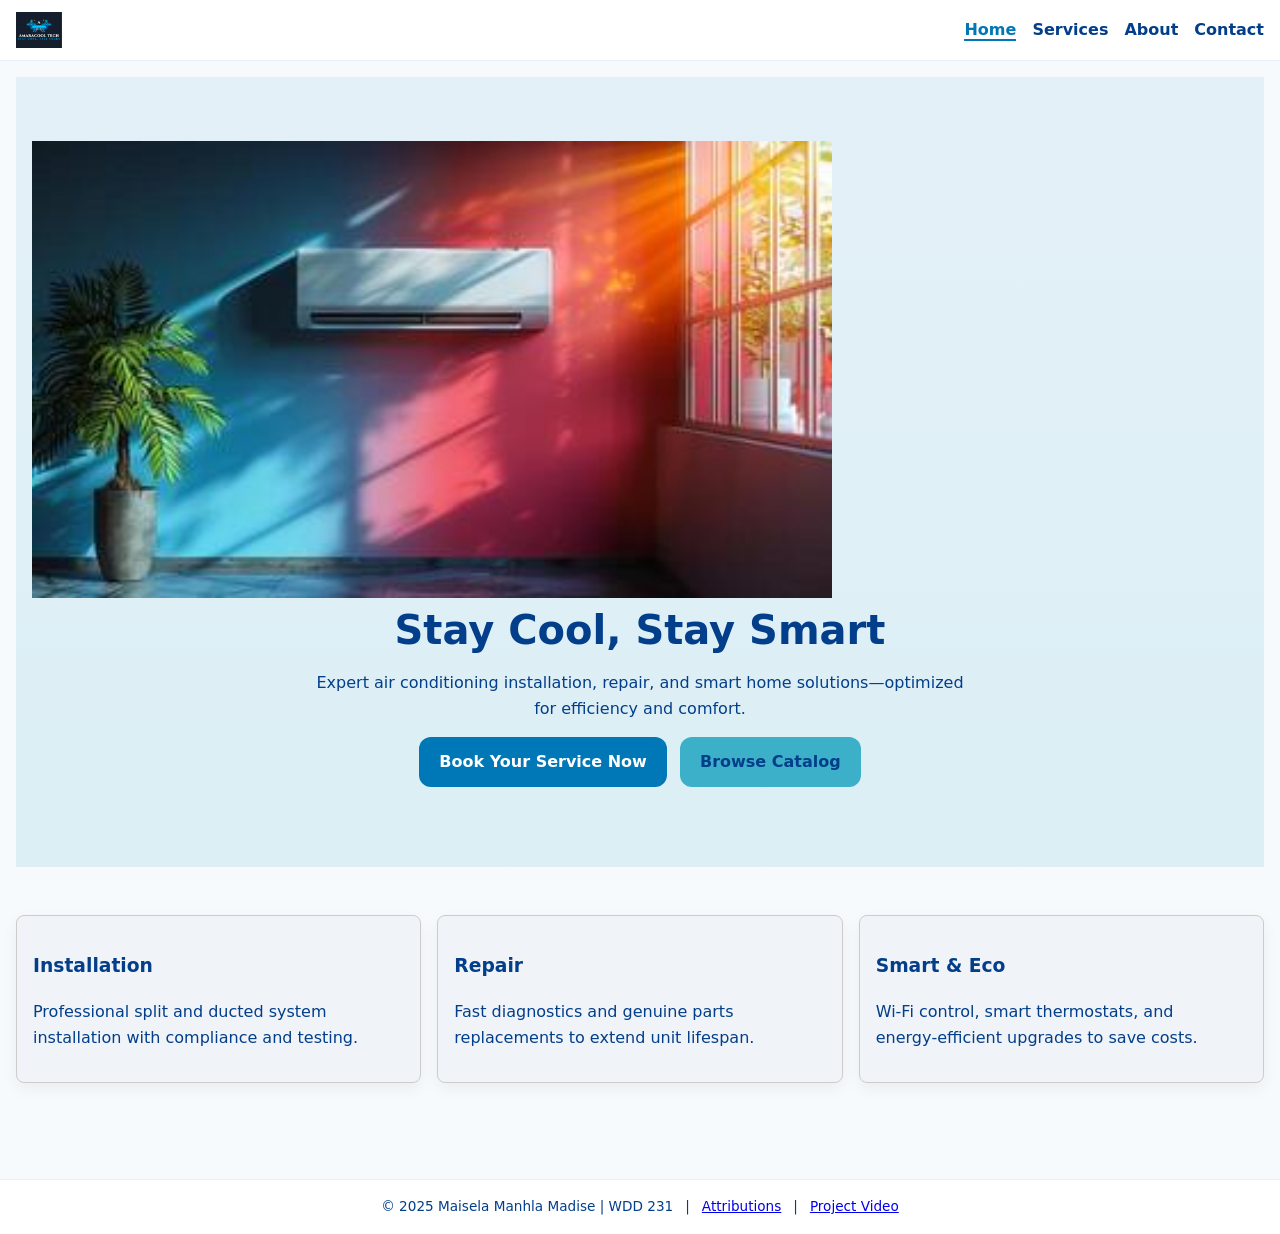
==== commit 2fd55dca: "NEW" ====
--- a/finalproject/index.html
+++ b/finalproject/index.html
@@ -19,7 +19,7 @@
 </head>
 <body>
   <header>
-    <img src="images/logo.svg" alt="AmaraCool Tech Logo" class="logo">
+    <img src="images/logo.png" alt="AmaraCool Tech Logo" class="logo">
     <nav aria-label="Main">
       <button id="menu-toggle" aria-expanded="false" aria-controls="nav-menu" aria-label="Toggle navigation">☰</button>
       <ul id="nav-menu" role="menubar">
